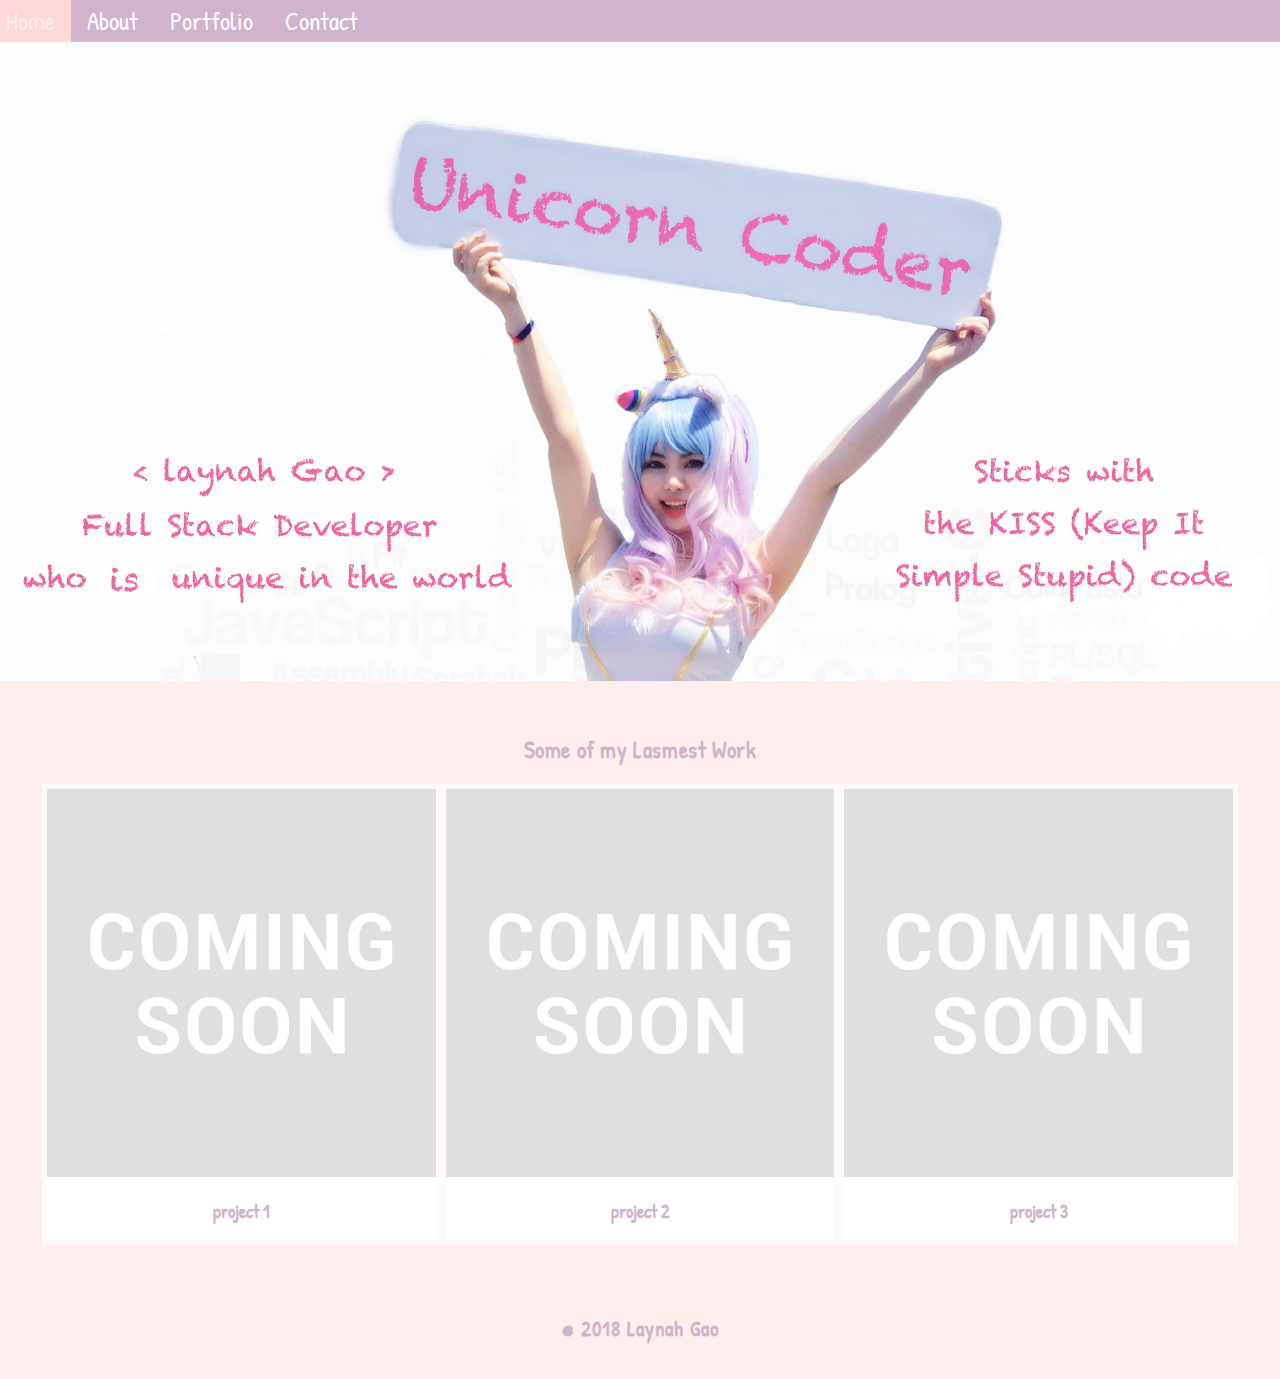
==== index.html @ 9b08a752 "initial commend" ====
<!DOCTYPE html>
<html lang="en">
<head>
  <title>Laynah Gao</title>
  <meta name="viewport" content="width=device-width, initial-scale=1">
  <script src="https://ajax.googleapis.com/ajax/libs/jquery/3.2.1/jquery.min.js"></script>
    <script src="https://maxcdn.bootstrapcdn.com/bootstrap/3.3.7/js/bootstrap.min.js"></script>
  <link rel="stylesheet" href="https://cdnjs.cloudflare.com/ajax/libs/font-awesome/4.7.0/css/font-awesome.min.css">
  <link href="https://fonts.googleapis.com/css?family=Patrick+Hand" rel="stylesheet">
  <link rel="stylesheet" type="text/css" href="css/style.css">
  <link rel="stylesheet" type="text/css" href="css/landing.css">
</head>

<body class=" content  ">

<header id="header">
  <nav>
    <div class="topnav" id="myTopnav">
  <a href="index.html" class="active">Home</a>
  <a href="about.html">About</a>
  <a href="portfolio.html">Portfolio</a>
  <a href="contact.html">Contact</a>
  <a href="javascript:void(0);" class="icon" onclick="myFunction()">

    <i class="fa fa-bars"></i>
  </a>
</div>
</nav>
</header>

  <section  class="  ">
    <div class="headintro ">
      <img id="face-img" src="images/head.png">
  </div>

  <article class="project">
    <div class="project-detail">
      <h2>Some of my Lasmest Work</h2>
    <div class="project-title ">
      <div class="project-cube">
        <a href="pdf/project-1.pdf"><img src="images/ComingSoon.jpg" alt="project-1"></a>
        <div class="project-container">
          <h3>project 1</h3>
          </div>
      </div>
      <div class="project-cube">
        <a href="pdf/project-1.pdf"><img src="images/ComingSoon.jpg"></a>
        <div class="project-containe"><h3>project 2</h3></div>
      </div>

      <div class="project-cube">
        <a href="pdf/project-1.pdf"><img src="images/ComingSoon.jpg"></a>
        <div class="project-containe"><h3>project 3</h3></div>
      </div>

  </div>
</div>
</article>

</section>

<footer>
  <h3> @ 2018 Laynah Gao </h3>
</footer>
<script type="text/javascript" src="js/main.js"></script>
</body>
</html>
---- css/style.css ----
/*
Basic style
========================*/
* {
  box-sizing: border-box;
  font-family: 'Patrick Hand', cursive;
  top:0;
}
html{
    font-size: 15px;
}
/*
Responsive images
========================*/
img {
  max-width: 100%;
  position: relative;
}
body{
  background-color: #ffeeee;
  margin: 0;
}

/*
Header
========================*/
header{
padding:0 ;
margin:0;
display: block;
margin: -10px;
}

/*
nav bar
========================*/

.topnav {
  overflow: hidden;
  background-color: #d0b3cc;
}

.topnav a {
  float: left;
  display: block;
  color: white;
  text-align: center;
  padding: 14px 16px;
  text-decoration: none;
  font-size: 25px;
}

.topnav a:hover {
  color: #ffeeee;
}

.active {
  background-color: #ffd9d9;
  color: #fd9fe1;
}

.topnav .icon {
  display: none;
}
/*
media screen
====================*/

@media screen and (max-width: 600px) {
  .topnav a:not(:first-child) {display: none;}
  .topnav a.icon {
    float: right;
    display: block;
  }

}

@media screen and (max-width: 600px) {
  .topnav.responsive {position: relative;}
  .topnav.responsive .icon {
    position: absolute;
    right: 0;
    top: 0;
  }
  .topnav.responsive a {
    float: none;
    display: block;
    text-align: left;
  }
}


/*
footer
========================*/

footer{
  text-align: center;
  letter-spacing: 1px;
  padding: 5px;
  color: #d0b3cc;
  font-size: 18px;
}
/*Media screen(min-w:600px)
=========================*/
---- css/landing.css ----
/*
face part
======================*/
.headintro{
  margin-top: -10px;
  position: relative;
}

#face-img{
width: 100%;
}

/*
Project details
=============================*/
.project{
    text-align: center;
    display: block;
    padding: 30px;


}
.project-detail h2{
    color: #d0b3cc;
    width: 100%;
    letter-spacing: 0.6px;
    text-shadow: 3px;
}

.project-title{
  padding: 0;
  margin: 1%;
  border-radius: 2px;
  flex: 1 200px;
  height: auto;
  text-align: center;
  background: #fffafa;
  display: flex;
  flex-direction: row;
}
.project-cube{
  position: relative;
  margin:5px;
  background-color: white;

}

.project-cube h3{
  color: #d0b3cc;
}
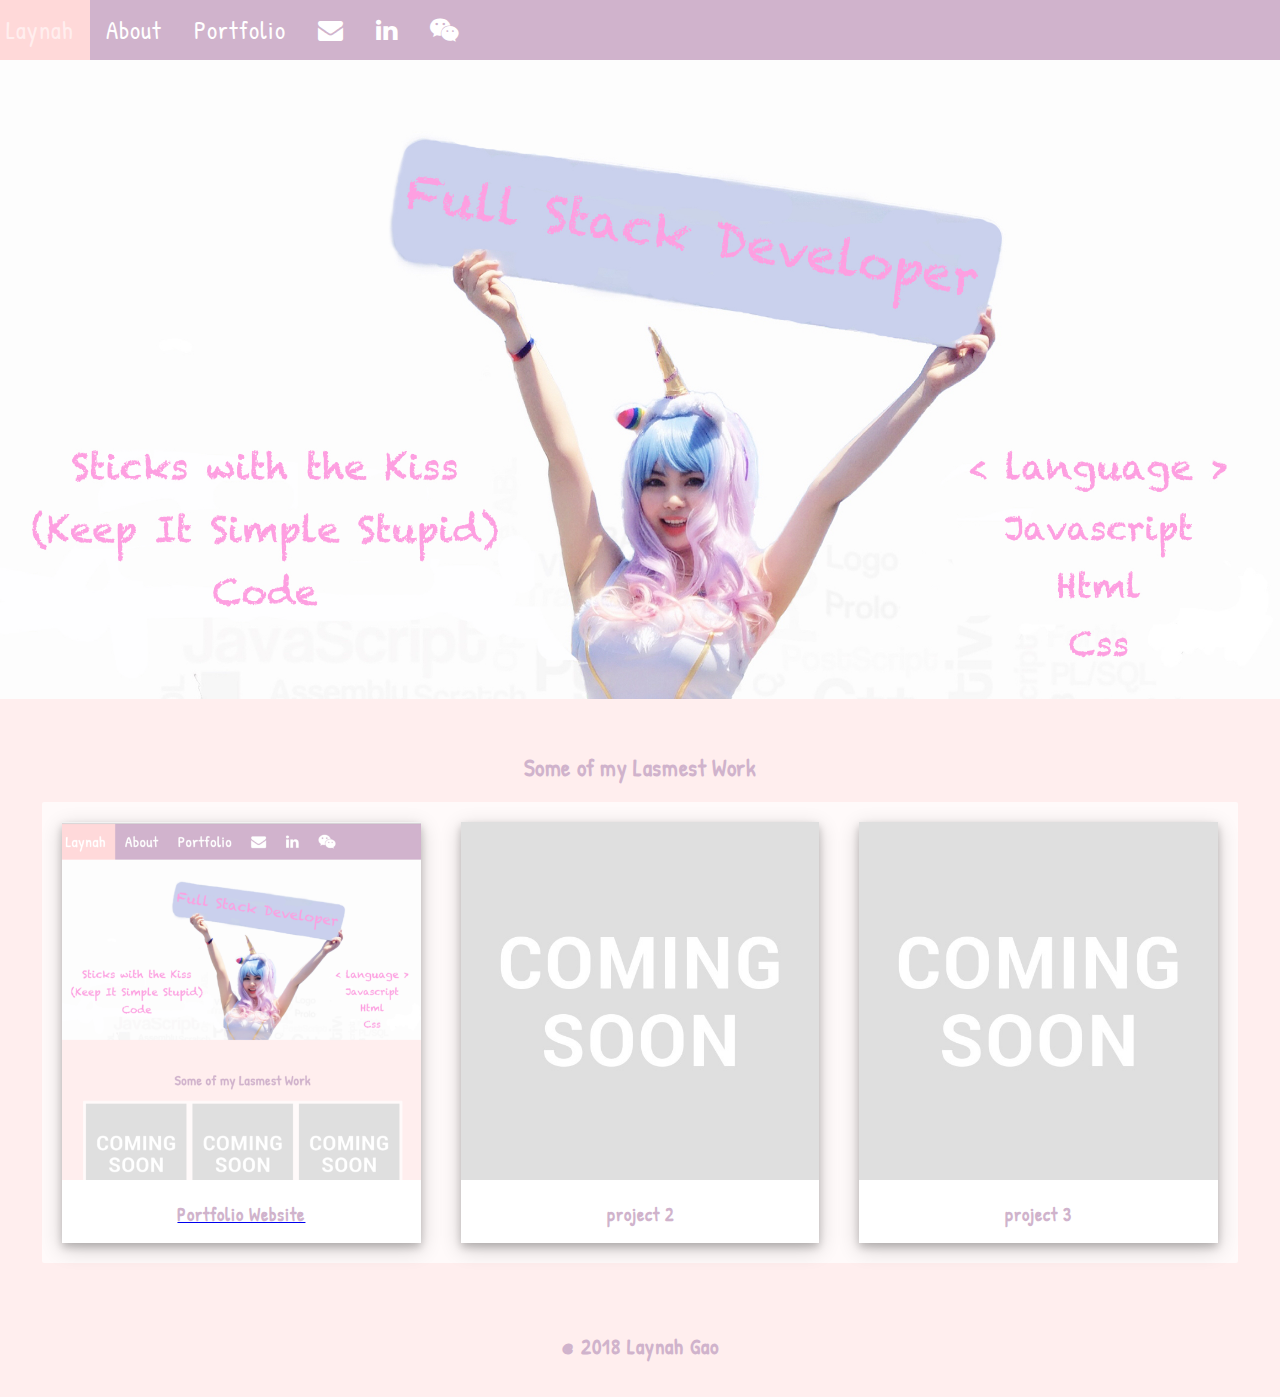
==== commit 167ae359: "first commit" ====
--- a/index.html
+++ b/index.html
@@ -16,10 +16,15 @@
 <header id="header">
   <nav>
     <div class="topnav" id="myTopnav">
-  <a href="index.html" class="active">Home</a>
+  <a href="index.html" class="active">Laynah</a>
   <a href="about.html">About</a>
   <a href="portfolio.html">Portfolio</a>
-  <a href="contact.html">Contact</a>
+  <a  href="mailto:laynahgao@yahoo.com?Subject=Hello%20again" target="_top" class="fa fa-envelope"></a>
+  <a href="https://www.linkedin.com/in/laynahgao/" class="fa fa-linkedin"></a>
+
+<a href="images/wechat.jpeg" class="fa fa-wechat popup" onclick="myFunction()"></a>
+
+
   <a href="javascript:void(0);" class="icon" onclick="myFunction()">
 
     <i class="fa fa-bars"></i>
@@ -30,26 +35,26 @@
 
   <section  class="  ">
     <div class="headintro ">
-      <img id="face-img" src="images/head.png">
+      <img id="face-img" src="images/head.jpeg">
   </div>
 
   <article class="project">
-    <div class="project-detail">
+    <div class="project-detail" >
       <h2>Some of my Lasmest Work</h2>
     <div class="project-title ">
-      <div class="project-cube">
-        <a href="pdf/project-1.pdf"><img src="images/ComingSoon.jpg" alt="project-1"></a>
+      <div class="project-cube" id="project-1">
+        <a href="project-1.html"><img src="images/project-1.png" alt="project-1" ></a>
         <div class="project-container">
-          <h3>project 1</h3>
+          <a href="project-1.html"><h3>Portfolio Website</h3></a>
           </div>
       </div>
-      <div class="project-cube">
-        <a href="pdf/project-1.pdf"><img src="images/ComingSoon.jpg"></a>
+      <div class="project-cube" id="project-2">
+        <a href=""><img src="images/ComingSoon.jpg" ></a>
         <div class="project-containe"><h3>project 2</h3></div>
       </div>
 
-      <div class="project-cube">
-        <a href="pdf/project-1.pdf"><img src="images/ComingSoon.jpg"></a>
+      <div class="project-cube" id="project-3">
+        <a href=" "><img src="images/ComingSoon.jpg" ></a>
         <div class="project-containe"><h3>project 3</h3></div>
       </div>
 
--- a/css/style.css
+++ b/css/style.css
@@ -45,9 +45,10 @@
   display: block;
   color: white;
   text-align: center;
-  padding: 14px 16px;
+  padding: 23px 16px;
   text-decoration: none;
   font-size: 25px;
+  letter-spacing: 1px;
 }
 
 .topnav a:hover {
@@ -61,6 +62,18 @@
 
 .topnav .icon {
   display: none;
+}
+.fa-envelope{
+  margin-top: 5px;
+}
+ .fa-linkedin {
+  margin-top: 5px;
+}
+ .fa-wechat {
+  margin-top: 5px;
+}
+ .fa-facebook{
+  margin-top: 5px;
 }
 /*
 media screen
@@ -101,7 +114,4 @@
   color: #d0b3cc;
   font-size: 18px;
 }
-/*Media screen(min-w:600px)
-=========================*/
 
-
--- a/css/landing.css
+++ b/css/landing.css
@@ -41,12 +41,18 @@
 }
 .project-cube{
   position: relative;
-  margin:5px;
+  margin:20px;
   background-color: white;
+  box-shadow: 0 4px 8px 0 rgba(0, 0, 0, 0.2), 0 6px 20px 0 rgba(0, 0, 0, 0.19);
+
 
 }
 
+
 .project-cube h3{
   color: #d0b3cc;
+  letter-spacing: 1px;
 }
+#hover img:hover{
 
+}
